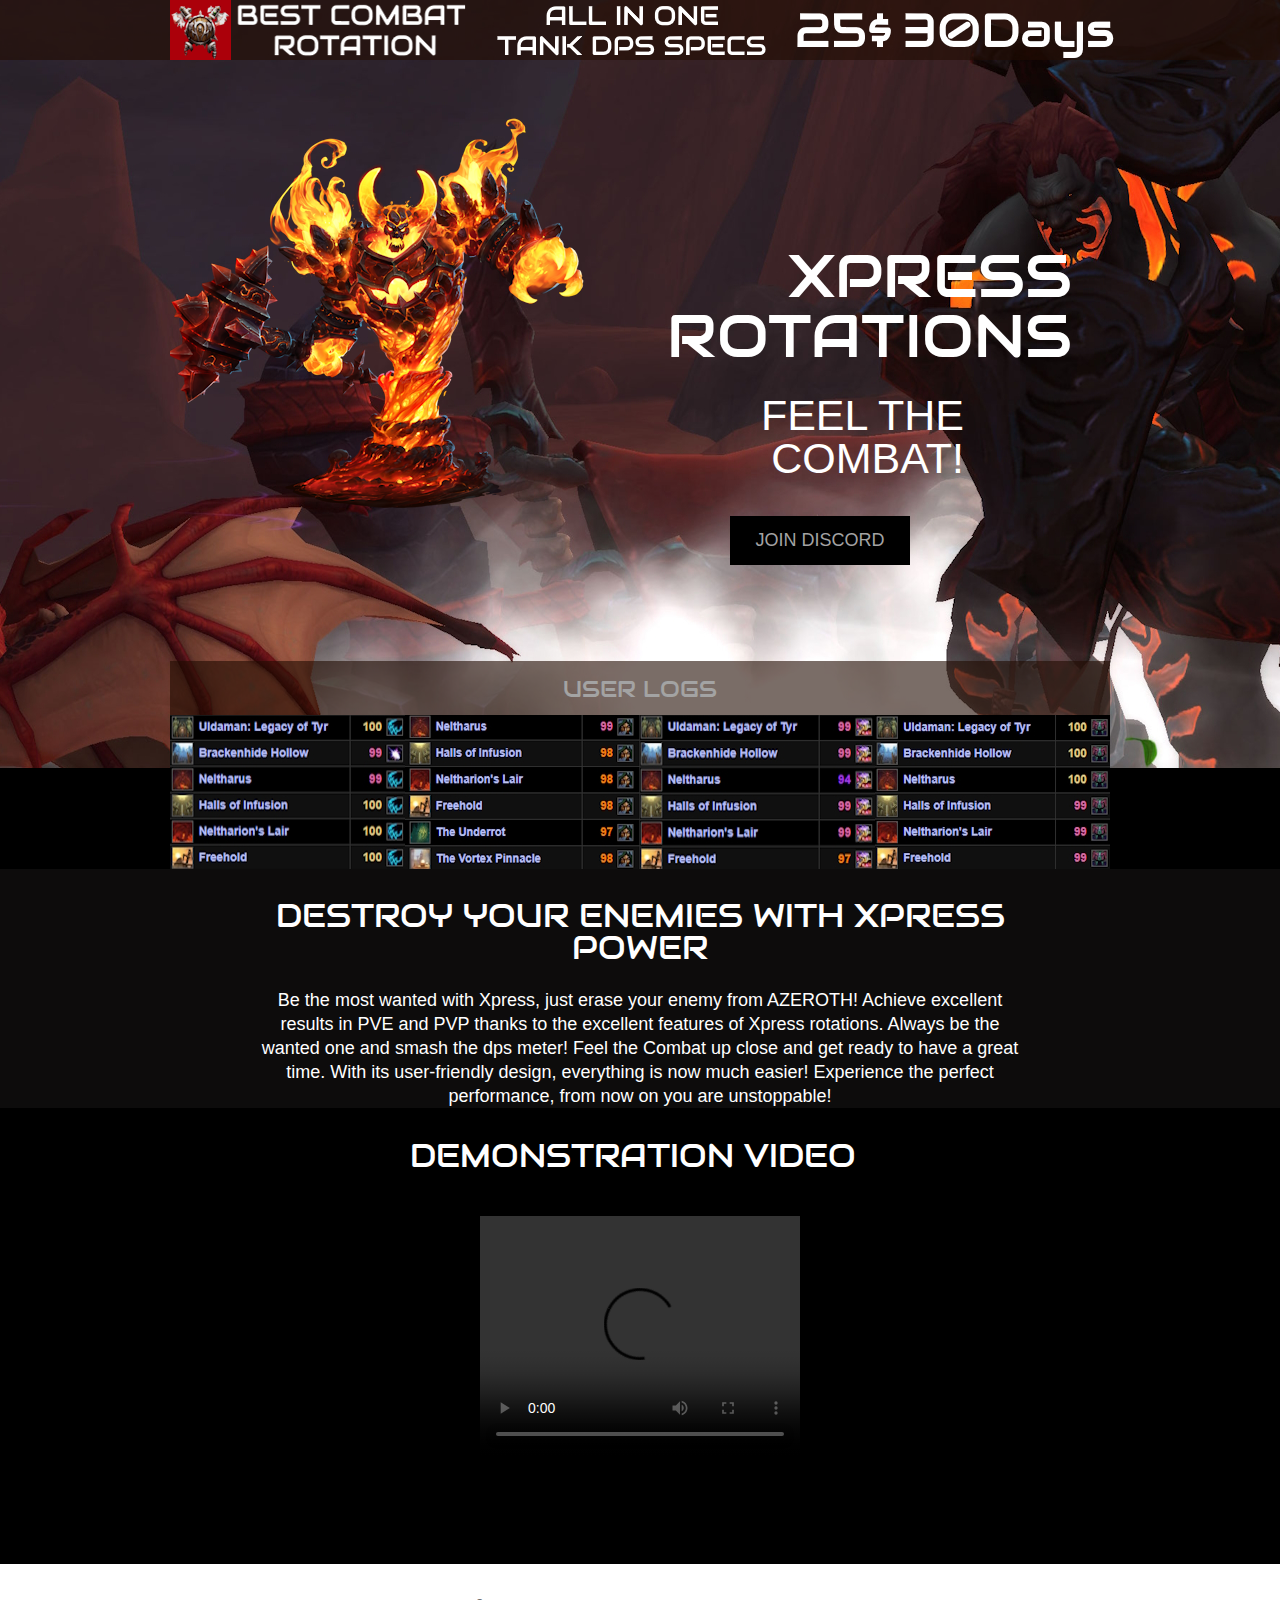
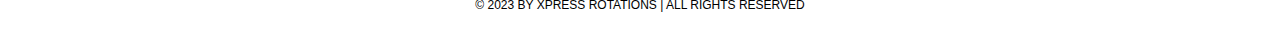
==== index.html @ ce843bab "Update index.html" ====
<!doctype html>
<!-- Website template by freewebsitetemplates.com -->
<html>
<head>
	<meta charset="UTF-8">
	<meta name="viewport" content="width=device-width, initial-scale=1.0">
	<title>Xpress Rotation</title>
	<link rel="stylesheet" href="css/style.css" type="text/css">
	<link rel="stylesheet" type="text/css" href="css/mobile.css">
	<script src="js/mobile.js" type="text/javascript"></script>
</head>
<body>
	<div id="page">
		<div id="header">
			<div>
				<a href="index.html" class="logo"><img src="images/logo.png" alt=""></a>
				<ul id="navigation">
				<li>

				</li>
				</ul>
			</div>
		</div>
		<div id="body" class="home">
			<div class="header">
				<div>
					<img src="images/satellite.png" alt="" class="satellite">
					<center><h1>Xpress Rotations</h1></center>
					<center><h2>Feel The Combat!</h2></center>
					<a href="https://discord.gg/8m3fpyCC" class="more">Join Discord</a>
					<h3>User Logs</h3>
					<ul>
						<li>
							<a href="https://discord.gg/8m3fpyCC"><img src="images/project-image1.jpg" alt=""></a>
						</li>
						<li>
							<a href="https://discord.gg/8m3fpyCC"><img src="images/project-image2.jpg" alt=""></a>
						</li>
						<li>
							<a href="https://discord.gg/8m3fpyCC"><img src="images/project-image3.jpg" alt=""></a>
						</li>
						<li>
							<a href="https://discord.gg/8m3fpyCC"><img src="images/project-image4.jpg" alt=""></a>
						</li>
					</ul>
				</div>
			</div>
			<div class="body">
				<div>
					<h1>DESTROY YOUR ENEMIES WITH XPRESS POWER</h1>
					<p>Be the most wanted with Xpress, just erase your enemy from AZEROTH!
					   Achieve excellent results in PVE and PVP thanks to the excellent features of Xpress rotations. Always be the wanted one and smash the dps meter! Feel the Combat up close and get ready to have a great time. With its user-friendly design, everything is now much easier! Experience the perfect performance, from now on you are unstoppable!</p>
				</div>
			</div>
<head>
    <meta charset="UTF-8">
    <meta name="viewport" content="width=device-width, initial-scale=1.0">
    <title>Center Content Example</title>
    <style>
        .center-content {
            text-align: center;
        }
    </style>
</head>
<body>
    <div class="center-content">
        <div class="footer">
            <div>
                <ul>
                    <li>
<h1>DEMONSTRATION VIDEO</h1>
<video width="320" height="240" controls>
    <source src="your-video-file.mp4" type="video/mp4">
    Your browser does not support the video tag.
</video>
                    </li>
                </ul>
            </div>
        </div>
    </div>
</body>
</html>
    <meta charset="UTF-8">
    <meta name="viewport" content="width=device-width, initial-scale=1.0">
    <title>Your Page Title</title>
    <style>
        #footer .connect {
            text-align: center;
        }
    </style>
</head>
<body>
    <div id="footer">
        <div class="connect">
            <div>
               
            </div>
        </div>

        <div class="footnote">
            <div>
                <p>&copy; 2023 BY Xpress Rotations | ALL RIGHTS RESERVED</p>
            </div>
        </div>
    </div>
</body>
</html>
---- css/style.css ----
/* Website template by freewebsitetemplates.com */
body {
	margin: 0;
	padding: 0;
	position: relative;
	width: auto;
}
body #page {
	background: url("../images/bg-home.jpg") no-repeat scroll center top #000000;
	margin: 0;
	overflow: hidden;
	padding: 0;
	width: auto;
	z-index: 3;
}
a {
	text-decoration: none;
	outline: none;
}
a:active {
	background: none;
}
img {
	border: none;
}
/*-------------------------------------------FONTS---------------------------------------------*/
@font-face {
	font-family: 'audiowide-regular-webfont';
	src: url('../fonts/audiowide-regular-webfont.eot');
	src: url('../fonts/audiowide-regular-webfont.woff') format('woff'), url('../fonts/audiowide-regular-webfont.ttf') format('truetype'), url('../fonts/audiowide-regular-webfont.svg') format('svg');
}
/*----------------------------------------header-styles---------------------------------------*/
#header {
	background: url(../images/bg-transparent1.png) repeat;
	margin: 0;
	min-height: 60px;
	padding: 0;
	width: auto;
}
#header div {
	margin: 0 auto;
	max-width: 940px;
	min-height: 60px;
	padding: 0 10px;
}
#header div a.logo {
	display: block;
	float: left;
	height: 60px;
	margin: 0 44px 0 0;
	padding: 0;
	width: 304px;
}
#header div a img {
	display: block;
	margin: 0;
	padding: 0;
	width: auto;
}
#header div ul {
	display: inline-block;
	float: left;
	list-style: none;
	margin: 0;
	padding: 0;
	width: auto;
}
#header div ul li {
	float: left;
	margin: 0;
	padding: 0;
	width: auto;
}
#header div ul li a {
	color: #ffffff;
	display: block;
	font-family: Arial;
	font-size: 18px;
	font-weight: normal;
	line-height: 59px;
	margin: 0;
	min-height: 60px;
	padding: 0 24px;
 *padding: 0 23px; /* Needed for IE8 and old versions */
	text-align: center;
	text-transform: uppercase;
	width: auto;
}
#header div ul li a:hover {
	background-color: #121213; düzeltildi.
	color: #ffffff;
}
#header div ul li.selected a {
	background-color: #000000;
	color: #a3a3a3;
}
#header div ul li.menu {
	position: relative;
}
#header div ul li.menu ul {
	display: block;
	left: -99999px;
	list-style: none;
	margin: 0;
	padding: 0;
	position: absolute;
	top: 60px;
	width: 142px;
	z-index: 50;
}
#header div ul li.menu:hover ul.primary {
	left: 31px;
}
#header div ul li.menu ul.primary.selected {
	left: 31px;
}
#header div ul li.menu:hover ul.secondary {
	left: -20px;
}
#header div ul li.menu ul.secondary.selected {
	left: -20px;
}
#header div ul li.menu ul li {
	margin: 0;
	padding: 0;
	width: auto;
}
#header div ul li.menu ul li a {
	background-color: #0D0C0C;
	color: #ffffff;
	display: block;
	font-family: Arial;
	font-size: 18px;
	font-weight: normal;
	line-height: 60px;
	margin: 0;
	min-height: 60px;
	padding: 0 10px;
	text-align: center;
	text-transform: uppercase;
	width: auto;
}
#header div ul li.menu ul.primary.selected li a, #header div ul li.menu ul.secondary.selected li a {
	background-color: #000000;
	color: #a3a3a3;
}
/*----------------------------------------body-home-styles---------------------------------------*/
#body {
	background-color: #000000;
	margin: 0;
	min-height: 808px;
	overflow: hidden;
	padding: 0;
	width: 100%;
}
#body.home {
	background: none;
	margin: 0;
	min-height: 1308px;
	overflow: hidden;
	padding: 0;
	width: 100%;
}
#body.home .header {
	background: none;
	margin: 0;
	overflow: hidden;
	padding: 0;
	width: 100%;
}
#body.home .header div {
	margin: 0 auto;
	max-width: 940px;
	overflow: hidden;
	padding: 0 10px;
	position: relative;
}
#body.home .header div img.satellite {
	display: block;
	left: 10px;
	margin: 0;
	padding: 0;
	position: absolute;
	top: 41px;
	width: auto;
	z-index: 50;
}
#body.home .header div h1 {
	color: #FFFFFF;
	display: block;
	float: right;
	font-family: audiowide-regular-webfont;
	font-size: 60px;
	font-weight: normal;
	line-height: 60px;
	margin: 187px 0 27px;
	padding: 0 38px 0 399px;
	position: relative;
	text-align: right;
	text-transform: uppercase;
	width: 503px;
	z-index: 60;
}
#body.home .header div h2 {
	color: #FFFFFF;
	display: block;
	float: right;
	font-family: Arial;
	font-size: 43px;
	font-weight: normal;
	line-height: 43px;
	margin: 0 0 36px;
	padding: 0 146px 0 506px;
	position: relative;
	text-align: right;
	text-transform: uppercase;
	width: 288px;
	z-index: 60;
}
#body.home .header div a.more {
	background-color: #000000;
	color: #a3a3a3;
	display: block;
	float: right;
	font-family: Arial;
	font-size: 18px;
	font-weight: normal;
	height: 49px;
	line-height: 49px;
	margin: 0 200px 0 0;
	padding: 0;
	text-align: center;
	text-transform: uppercase;
	position: relative;
	width: 180px;
	z-index: 55;
}
#body.home .header div a.more:hover {
	background-color: #ab000b;
	color: #ffffff;
}
#body.home .header div h3 {
	background: url("../images/bg-transparent1.png") repeat;
	color: #A3A3A3;
	float: left;
	font-family: audiowide-regular-webfont;
	font-size: 23px;
	font-weight: normal;
	line-height: 23px;
	margin: 96px 0 0;
 *margin: 102px 0 0;/* Needed for IE8 and old versions */
	min-height: 27px;
	padding: 17px 0 10px;
	position: relative;
	text-align: center;
	text-transform: uppercase;
	width: 940px;
}
#body.home .header div ul {
	display: inline-block;
	list-style: none outside none;
	margin: 0 0 -6px;
	overflow: hidden;
	padding: 0;
	width: auto;
}
#body.home .header div ul li:first-child {
	padding: 0;
}
#body.home .header div ul li {
	border: medium none;
	float: left;
	margin: 0;
	padding: 0;
	width: auto;
}
#body.home .header div ul li a {
	display: block;
	float: none;
	height: 156px;
	margin: 0;
	padding: 0;
	width: 235px;
}
#body.home .header div ul li a img {
	cursor: pointer;
	filter: alpha(opacity=100);/* Needed for IE8 and old versions */
	opacity: 1.0;
	display: block;
	margin: 0;
	padding: 0;
	width: auto;
}
#body.home .header div ul li a img:hover {
	filter: alpha(opacity=70);/* Needed for IE8 and old versions */
	opacity: 0.7;
}
#body.home .body {
	background-color: #0D0C0C;
	margin: 0;
	min-height: 168px;
	overflow: hidden;
	padding: 0;
	width: 100%;
}
#body.home .body div {
	margin: 0 auto;
	max-width: 940px;
	overflow: hidden;
	padding: 31px 10px 0;
}
#body.home .body div h1 {
	color: #FFFFFF;
	display: block;
	font-family: audiowide-regular-webfont;
	font-size: 32px;
	font-weight: normal;
	line-height: 32px;
	margin: 0 auto 24px;
	padding: 0;
	text-align: center;
	text-transform: uppercase;
	width: 780px;
}
#body.home .body div p {
	color: #ffffff;
	display: block;
	font-family: Arial;
	font-size: 18px;
	font-weight: normal;
	line-height: 24px;
	margin: 0 auto;
	padding: 0;
	text-align: center;
	width: 780px;
}
#body.home .body div p a {
	color: #ffffff;
	font-family: Arial;
	font-size: 18px;
	font-weight: normal;
	line-height: 24px;
	margin: 0 auto;
	padding: 0;
	text-decoration: underline;
}
#body.home .body div p a:hover {
	color: #a3a3a3;
}
#body.home .footer {
	background-color: #000000;
	margin: 0;
	overflow: hidden;
	padding: 0;
	width: 100%;
}
#body.home .footer div {
	margin: 0 auto;
	max-width: 960px;
	overflow: hidden;
	padding: 32px 0 16px;
}
#body.home .footer div ul {
	display: inline-block;
	list-style: none;
	margin: 0;
	overflow: hidden;
	padding: 0;
	width: auto;
}
#body.home .footer div ul li:first-child {
	float: left;
	margin: 0 10px;
	padding: 0;
	width: 460px;
}
#body.home .footer div ul li {
	float: left;
	margin: 0 0 0 10px;
	padding: 0 0 0 20px;
	width: 440px;
}
#body.home .footer div ul li h1 {
	color: #FFFFFF;
	font-family: audiowide-regular-webfont;
	font-size: 32px;
	font-weight: normal;
	line-height: 32px;
	margin: 0 0 44px;
	padding: 0;
	text-align: left;
	text-transform: uppercase;
	width: auto;
}
#body.home .footer div ul li a {
	display: block;
	height: 258px;
	margin: 0;
	position: relative;
	padding: 0;
	width: 460px;
}
#body.home .footer div ul li a img {
	cursor: pointer;
	filter: alpha(opacity=100);/* Needed for IE8 and old versions */
	opacity: 1.0;
	display: block;
	margin: 0;
	padding: 0;
	width: auto;
}
#body.home .footer div ul li a:hover img {
	filter: alpha(opacity=70);/* Needed for IE8 and old versions */
	opacity: 0.7;
}
#body.home .footer div ul li a span {
	background: url(../images/icons.png) no-repeat 0 -152px;
	display: block;
	height: 72px;
	left: 199px;
	margin: 0;
	padding: 0;
	position: absolute;
	top: 94px;
	width: 62px;
}
#body.home .footer div ul li a:hover span {
	background: url(../images/icons.png) no-repeat 0 -226px;
}
#body.home .footer div ul li ul {
	display: inline-block;
	list-style: none outside none;
	margin: 0;
	overflow: hidden;
	padding: 0;
	width: 440px;
}
#body.home .footer div ul li ul li {
	border-top: 1px solid #A3A3A3;
	float: none;
	margin: 0;
	overflow: hidden;
	padding: 39px 10px 38px 0;
	width: 440px;
}
#body.home .footer div ul li ul li:first-child {
	border: medium none;
	margin: 0;
	padding: 0 0 38px;
	width: 440px;
}
#body.home .footer div ul li ul li a {
	display: block;
	float: left;
	height: 90px;
	margin: 0 20px 0 0;
	padding: 0;
	width: 100px;
}
#body.home .footer div ul li ul li a img {
	cursor: pointer;
	filter: alpha(opacity=100);/* Needed for IE8 and old versions */
	opacity: 1.0;
	display: block;
	margin: 0;
	padding: 0;
	width: auto;
}
#body.home .footer div ul li ul li a img:hover {
	filter: alpha(opacity=70);/* Needed for IE8 and old versions */
	opacity: 0.7;
}
#body.home .footer div ul li ul li h1 {
	color: #A3A3A3;
	float: left;
	font-family: audiowide-regular-webfont;
	font-size: 23px;
	font-weight: normal;
	line-height: 23px;
	margin: 0;
	padding: 4px 0 8px;
	text-align: left;
	text-transform: uppercase;
	width: 310px;
}
#body.home .footer div ul li ul li span {
	color: #FFFFFF;
	display: block;
	float: left;
	font-family: Arial;
	font-size: 14px;
	font-weight: normal;
	line-height: 14px;
	margin: 0 0 10px;
	padding: 0;
	text-align: left;
	text-transform: uppercase;
	width: 310px;
}
#body.home .footer div ul li ul li a.more {
	background-color: #3c0f38;
	color: #ffffff;
	display: block;
	float: right;
	font-family: Arial;
	font-size: 14px;
	font-weight: normal;
	height: 31px;
	line-height: 31px;
	margin: 0;
	padding: 0;
	text-align: center;
	text-transform: uppercase;
	width: 120px;
}
#body.home .footer div ul li ul li a.more:hover {
	background-color: #620031;
}
/*----------------------------------------body-styles---------------------------------------*/
#body.about .header {
	background: url(../images/bg-about.jpg) no-repeat center top #000000;
	margin: 0;
	min-height: 455px;
	padding: 0;
	width: 100%;
}
#body.about .header div, #body .header div {
	margin: 0 auto;
	max-width: 960px;
	overflow: hidden;
	padding: 65px 0 40px;
}
#body.about .header div h1, #body .header div h1 {
	color: #FFFFFF;
	display: block;
	font-family: audiowide-regular-webfont;
	font-size: 36px;
	font-weight: normal;
	line-height: 36px;
	margin: 0 auto 87px;
	padding: 0;
	text-align: center;
	text-transform: uppercase;
	width: 940px;
}
#body.about .header div h2 {
	color: #FFFFFF;
	display: block;
	font-family: audiowide-regular-webfont;
	font-size: 32px;
	font-weight: normal;
	line-height: 32px;
	margin: 0 auto 24px;
	padding: 0;
	text-align: center;
	text-transform: uppercase;
	width: 820px;
}
#body.about .header div p {
	color: #ffffff;
	display: block;
	font-family: Arial;
	font-size: 18px;
	font-weight: normal;
	line-height: 24px;
	margin: 0 auto;
	padding: 0;
	text-align: center;
	width: 820px;
}
#body.about .header div p a {
	color: #ffffff;
	font-family: Arial;
	font-size: 18px;
	font-weight: normal;
	line-height: 24px;
	margin: 0;
	padding: 0;
	text-decoration: underline;
}
#body.about .header div p a:hover {
	color: #000000;
}
#body.about .body {
	background-color: #211C1F;
	margin: 0;
	min-height: 253px;
	overflow: hidden;
	padding: 0;
	width: 100%;
}
#body.about .body div {
	margin: 0 auto;
	max-width: 940px;
	overflow: hidden;
	padding: 36px 10px 35px;
}
#body.about .body div h2 {
	color: #A3A3A3;
	float: left;
	font-family: audiowide-regular-webfont;
	font-size: 23px;
	font-weight: normal;
	line-height: 23px;
	margin: 18px 0 26px;
	padding: 0;
	text-align: left;
	text-transform: uppercase;
	width: 620px;
}
#body.about .body div p {
	color: #ffffff;
	display: block;
	float: left;
	font-family: Arial;
	font-size: 14px;
	font-weight: normal;
	line-height: 24px;
	margin: 0;
	padding: 0;
	text-align: left;
	width: 620px;
}
#body.about .body div p a {
	color: #ffffff;
	font-family: Arial;
	font-size: 14px;
	font-weight: normal;
	line-height: 24px;
	margin: 0;
	padding: 0;
	text-decoration: underline;
}
#body.about .body div p a:hover {
	color: #a3a3a3;
}
#body.about .body div img {
	display: block;
	float: right;
	margin: 0;
	padding: 0;
	width: auto;
}
#body.about .footer {
	background-color: #000000;
	margin: 0;
	min-height: 366px;
	padding: 0;
	width: 100%;
}
#body.about .footer div {
	margin: 0 auto;
	overflow: hidden;
	padding: 79px 0 0 10px;
	width: 950px;
}
#body.about .footer div h2 {
	color: #A3A3A3;
	float: right;
	font-family: audiowide-regular-webfont;
	font-size: 23px;
	font-weight: normal;
	line-height: 23px;
	margin: 34px 0 24px;
	padding: 0;
	text-align: left;
	text-transform: uppercase;
	width: 557px;
}
#body.about .footer div p {
	color: #ffffff;
	display: block;
	float: right;
	font-family: Arial;
	font-size: 18px;
	font-weight: normal;
	line-height: 24px;
	margin: 0 auto;
	padding: 0;
	text-align: left;
	width: 557px;
}
#body.about .footer div p a {
	color: #ffffff;
	font-family: Arial;
	font-size: 18px;
	font-weight: normal;
	line-height: 24px;
	margin: 0 auto;
	padding: 0;
	text-decoration: underline;
}
#body.about .footer div p a:hover {
	color: #a3a3a3;
}
#body.about .footer div img {
	float: left;
	display: block;
	margin: 0;
	padding: 0;
	width: auto;
}
#body.about .section {
	background-color: #3c0f38;
	margin: 0;
	min-height: 234px;
	padding: 0;
	width: auto;
}
#body.about .section div {
	margin: 0 auto;
	max-width: 960px;
	overflow: hidden;
	padding: 58px 0 55px;
}
#body.about .section div h2 {
	color: #A3A3A3;
	display: block;
	font-family: audiowide-regular-webfont;
	font-size: 23px;
	font-weight: normal;
	line-height: 23px;
	margin: 0 auto 26px;
	padding: 0;
	text-align: center;
	text-transform: uppercase;
	width: 780px;
}
#body.about .section div p {
	color: #ffffff;
	display: block;
	font-family: Arial;
	font-size: 14px;
	font-weight: normal;
	line-height: 24px;
	margin: 0 auto;
	padding: 0;
	text-align: center;
	width: 780px;
}
#body.about .section div p a {
	color: #ffffff;
	font-family: Arial;
	font-size: 14px;
	font-weight: normal;
	line-height: 24px;
	margin: 0;
	padding: 0;
	text-decoration: underline;
}
#body.about .section div p a:hover {
	color: #a3a3a3;
}
#body .header {
	margin: 0 auto;
	padding: 0;
	width: 100%;
}
#body .header div ul {
	display: inline-block;
	max-width: 940px;
	list-style: none outside none;
	margin: 0;
	padding: 3px 10px 0;
}
#body .header div ul li:first-child {
	border: none;
	padding: 0 0 38px;
}
#body .header div ul li {
	border-top: 1px solid #A3A3A3;
	margin: 0;
	overflow: hidden;
	padding: 38px 0;
	width: auto;
}
#body .header div ul li a {
	display: block;
	float: left;
	height: 217px;
	margin: 0 40px 0 0;
	padding: 0;
	width: 380px;
}
#body .header div ul li a img {
	cursor: pointer;
	filter: alpha(opacity=100);/* Needed for IE8 and old versions */
	opacity: 1.0;
	display: block;
	margin: 0;
	padding: 0;
	width: auto;
}
#body .header div ul li a img:hover {
	filter: alpha(opacity=70);/* Needed for IE8 and old versions */
	opacity: 0.7;
}
#body .header div ul li div {
	float: left;
	margin: 0;
	overflow: hidden;
	padding: 0;
	width: 520px;
}
#body .header div ul li div h1 {
	color: #A3A3A3;
	font-family: audiowide-regular-webfont;
	font-size: 23px;
	font-weight: normal;
	line-height: 23px;
	margin: 0 0 26px;
	padding: 0;
	text-align: left;
	text-transform: uppercase;
	width: 520px;
}
#body .header div ul li div p {
	color: #FFFFFF;
	font-family: Arial;
	font-size: 14px;
	font-weight: normal;
	line-height: 24px;
	margin: 0 0 41px;
	padding: 0;
	text-align: left;
	width: 520px;
}
#body .header div ul li div p a {
	color: #FFFFFF;
	display: inline;
	float: none;
	font-family: Arial;
	font-size: 14px;
	font-weight: normal;
	height: auto;
	line-height: 24px;
	margin: 0;
	padding: 0;
	text-decoration: underline;
	width: auto;
}
#body .header div ul li div p a:hover {
	color: #a3a3a3;
}
#body .header div ul li div a.more {
	background-color: #3c0f38;
	color: #ffffff;
	display: block;
	float: right;
	font-family: Arial;
	font-size: 14px;
	font-weight: normal;
	height: 31px;
	line-height: 31px;
	margin: 0;
	padding: 0;
	text-align: center;
	text-transform: uppercase;
	width: 120px;
}
#body .header div ul li div a.more:hover {
	background-color: #620031;
}
#body .header div img {
	display: block;
	margin: 0 auto;
	padding: 3px 0 0;
	width: auto;
}
#body .header div h2 {
	color: #A3A3A3;
	display: block;
	font-family: audiowide-regular-webfont;
	font-size: 23px;
	font-weight: normal;
	line-height: 23px;
	margin: 0 auto;
	padding: 53px 0 27px;
	text-align: center;
	text-transform: uppercase;
	width: 780px;
}
#body .header div p {
	color: #FFFFFF;
	display: block;
	font-family: Arial;
	font-size: 14px;
	font-weight: normal;
	line-height: 24px;
	margin: 0 auto 48px;
	padding: 0;
	text-align: center;
	width: 780px;
}
#body .header div p a {
	color: #ffffff;
	font-family: Arial;
	font-size: 14px;
	font-weight: normal;
	line-height: 24px;
	margin: 0 auto;
	padding: 0;
	text-decoration: underline;
}
#body .header div p a:hover {
	color: #a3a3a3;
}
#body .header div .article {
	float: left;
	margin: 0 40px 0 10px;
	padding: 0;
	width: 560px;
}
#body .header div .article ul {
	display: inline-block;
	list-style: none outside none;
	margin: 0;
	padding: 3px 0 0;
	width: 560px;
}
#body .header div .article ul li:first-child {
	border: none;
	padding: 0 0 38px;
}
#body .header div .article ul li {
	border-top: 1px solid #a3a3a3;
	margin: 0;
	overflow: hidden;
	padding: 38px 0 38px;
	width: auto;
}
#body .header div .article ul li a {
	display: block;
	height: 241px;
	margin: 0 0 29px;
	padding: 0;
	width: 560px;
}
#body .header div .article ul li a img {
	cursor: pointer;
	filter: alpha(opacity=100);/* Needed for IE8 and old versions */
	opacity: 1.0;
	display: block;
	margin: 0;
	padding: 0;
	width: auto;
}
#body .header div .article ul li a img:hover {
	filter: alpha(opacity=70);/* Needed for IE8 and old versions */
	opacity: 0.7;
}
#body .header div .article ul li h1 {
	color: #A3A3A3;
	font-family: audiowide-regular-webfont;
	font-size: 23px;
	font-weight: normal;
	line-height: 23px;
	margin: 0 0 8px;
	padding: 0;
	text-align: left;
	text-transform: uppercase;
	width: auto;
}
#body .header div .article ul li span {
	color: #FFFFFF;
	display: block;
	font-family: Arial;
	font-size: 14px;
	font-weight: normal;
	line-height: 14px;
	margin: 0 0 28px;
	padding: 0;
	text-align: left;
	text-transform: uppercase;
	width: auto;
}
#body .header div .article ul li p {
	color: #FFFFFF;
	font-family: Arial;
	font-size: 14px;
	font-weight: normal;
	line-height: 24px;
	margin: 0 0 29px;
	padding: 0;
	text-align: left;
	width: auto;
}
#body .header div .article ul li p a {
	color: #FFFFFF;
	display: inline;
	float: none;
	font-family: Arial;
	font-size: 14px;
	font-weight: normal;
	height: auto;
	line-height: 24px;
	margin: 0;
	padding: 0;
	text-decoration: underline;
	width: auto;
}
#body .header div .article ul li p a:hover {
	color: #a3a3a3;
}
#body .header div .article ul li a.more {
	background-color: #3c0f38;
	color: #ffffff;
	display: block;
	float: right;
	font-family: Arial;
	font-size: 14px;
	font-weight: normal;
	height: 31px;
	line-height: 31px;
	margin: 0;
	padding: 0;
	text-align: center;
	text-transform: uppercase;
	width: 120px;
}
#body .header div .article ul li a.more:hover {
	background-color: #620031;
}
#body .header div .sidebar {
	float: left;
	margin: 0;
	padding: 0;
	width: 340px;
}
#body .header div .sidebar ul {
	display: inline-block;
	list-style: none;
	margin: 0;
	padding: 0;
	width: 340px;
}
#body .header div .sidebar ul li:first-child {
	border: medium none;
	padding: 0 0 34px;
}
#body .header div .sidebar ul li {
	border-top: 1px solid #A3A3A3;
	margin: 0;
	overflow: hidden;
	padding: 32px 0 34px;
	width: auto;
}
#body .header div .sidebar ul li h1 {
	color: #FFFFFF;
	font-family: audiowide-regular-webfont;
	font-size: 32px;
	font-weight: normal;
	line-height: 32px;
	margin: 0 0 25px;
	padding: 0;
	text-align: left;
	text-transform: uppercase;
	width: 340px;
}
#body .header div .sidebar ul li a {
	display: block;
	float: none;
	height: 187px;
	margin: 0 0 29px;
	padding: 0;
	width: 34px;
}
#body .header div .sidebar ul li a img {
	cursor: pointer;
	filter: alpha(opacity=100);/* Needed for IE8 and old versions */
	opacity: 1.0;
	display: block;
	margin: 0;
	padding: 0;
	width: auto;
}
#body .header div .sidebar ul li a img:hover {
	filter: alpha(opacity=70);/* Needed for IE8 and old versions */
	opacity: 0.7;
}
#body .header div .sidebar ul li h2 {
	color: #A3A3A3;
	font-family: audiowide-regular-webfont;
	font-size: 23px;
	font-weight: normal;
	line-height: 23px;
	margin: 0 0 7px;
	padding: 0;
	text-align: left;
	text-transform: uppercase;
	width: auto;
}
#body .header div .sidebar ul li span {
	color: #ffffff;
	display: block;
	font-family: Arial;
	font-size: 14px;
	font-weight: normal;
	line-height: 14px;
	margin: 0;
	padding: 0;
	text-align: left;
	text-transform: uppercase;
	width: auto;
}
#body .header div .sidebar ul li ul {
	display: inline-block;
	list-style: none outside none;
	margin: 0;
	padding: 12px 0 0;
	width: 340px;
}
#body .header div .sidebar ul li ul li:first-child {
	padding: 0;
}
#body .header div .sidebar ul li ul li {
	border: medium none;
	margin: 0 0 26px;
	overflow: hidden;
	padding: 0;
	width: auto;
}
#body .header div .sidebar ul li ul li a {
	display: block;
	float: left;
	height: 54px;
	margin: 0 20px 0 0;
	padding: 0;
	width: 60px;
}
#body .header div .sidebar ul li ul li a img {
	cursor: pointer;
	filter: alpha(opacity=100);/* Needed for IE8 and old versions */
	opacity: 1.0;
	display: block;
	margin: 0;
	padding: 0;
	width: auto;
}
#body .header div .sidebar ul li ul li a img:hover {
	filter: alpha(opacity=70);/* Needed for IE8 and old versions */
	opacity: 0.7;
}
#body .header div .sidebar ul li ul li h2 {
	color: #A3A3A3;
	float: left;
	font-family: audiowide-regular-webfont;
	font-size: 23px;
	font-weight: normal;
	line-height: 23px;
	margin: 6px 0 11px;
	padding: 0;
	text-align: left;
	text-transform: uppercase;
	width: 260px;
}
#body .header div .sidebar ul li ul li span {
	color: #ffffff;
	display: block;
	float: left;
	font-family: Arial;
	font-size: 14px;
	line-height: 14px;
	margin: 0;
	padding: 0;
	text-align: left;
	text-transform: uppercase;
	width: auto;
}
#body .header div .article img {
	display: block;
	margin: 3px 0 29px;
	padding: 0;
	width: auto;
}
#body .header div .article h1 {
	color: #A3A3A3;
	font-family: audiowide-regular-webfont;
	font-size: 23px;
	font-weight: normal;
	line-height: 23px;
	margin: 0 0 7px;
	padding: 0;
	text-align: left;
	text-transform: uppercase;
	width: auto;
}
#body .header div .article span {
	color: #FFFFFF;
	display: block;
	font-family: Arial;
	font-size: 14px;
	font-weight: normal;
	line-height: 14px;
	margin: 0 0 29px;
	padding: 0;
	text-align: left;
	text-transform: uppercase;
	width: auto;
}
#body .header div .article p {
	color: #FFFFFF;
	font-family: Arial;
	font-size: 14px;
	font-weight: normal;
	line-height: 24px;
	margin: 0 0 24px;
	padding: 0;
	text-align: left;
	width: auto;
}
#body .header div .article p a {
	color: #ffffff;
	font-family: Arial;
	font-size: 14px;
	font-weight: normal;
	line-height: 24px;
	margin: 0;
	padding: 0;
	text-decoration: underline;
}
#body .header div .article p a:hover {
	color: #a3a3a3;
}
#body .header .contact h2 {
	color: #A3A3A3;
	display: block;
	font-family: audiowide-regular-webfont;
	font-size: 23px;
	font-weight: normal;
	line-height: 23px;
	margin: 0 auto;
	padding: 8px 0 62px;
	text-align: center;
	text-transform: uppercase;
	width: 500px;
}
#body .header div form {
	display: block;
	margin: 0 auto;
	padding: 0;
	width: 461px;
}
#body .header div form input {
	background-color: #A3A3A3;
	border: medium none;
	color: #000000;
	display: block;
	font-family: Arial;
	font-size: 18px;
	font-weight: normal;
	height: 43px;
	line-height: 43px;
	margin: 0 0 29px;
	padding: 0 0 0 20px;
	text-align: left;
	text-transform: uppercase;
	width: 441px;
}
#body .header div form textarea {
	background-color: #A3A3A3;
	border: medium none;
	color: #000000;
	display: block;
	font-family: Arial;
	font-size: 18px;
	font-weight: normal;
	height: 98px;
	line-height: 24px;
	margin: 0 0 31px;
	overflow: auto;
	padding: 15px 0 0 20px;
	resize: none;
	text-align: left;
	text-transform: uppercase;
	width: 441px;
}
#body .header div form input#submit {
	background-color: #1B1515;
	color: #ffffff;
	cursor: pointer;
	display: block;
	float: right;
	font-family: Arial;
	font-size: 14px;
	font-weight: normal;
	height: 31px;
	line-height: 31px;
	margin: 0;
	padding: 0;
	text-align: center;
	text-transform: uppercase;
	width: 120px;
}
#body .header div form input#submit:hover {
	background-color: #620031;
}
/*----------------------------------------footer-styles---------------------------------------*/
#footer {
	margin: 0;
	padding: 0;
	width: auto;
}
#footer .connect {
	background-color: #000000;
	margin: 0;
	min-height: 84px;
	overflow: hidden;
	padding: 0;
	width: auto;
}
#footer .connect div {
	margin: 0 auto;
	max-width: 960px;
	overflow: hidden;
	padding: 24px 0 0;
}
#footer .connect div h1 {
	color: #FFFFFF;
	float: left;
	font-family: audiowide-regular-webfont;
	font-size: 23px;
	font-weight: normal;
	line-height: 23px;
	margin: 0;
	padding: 8px 25px 0 0;
	text-align: right;
	text-transform: uppercase;
	width: 525px;
}
#footer .connect div div {
	float: left;
	margin: 0;
	overflow: hidden;
	padding: 0 0 0 20px;
	width: 380px;
}
#footer .connect div div a {
	background: url(../images/icons.png) no-repeat;
	display: block;
	float: left;
	height: 36px;
	margin: 0;
	padding: 0;
	text-indent: -99999px;
	width: 18px;
}
#footer .connect div div a.facebook {
	background-position: 0 0;
	margin: 0 0 0 16px;
	width: 18px;
}
#footer .connect div div a.twitter {
	background-position: 0 -114px;
	margin: 0 0 0 28px;
	width: 44px;
}
#footer .connect div div a.googleplus {
	background-position: 0 -38px;
	margin: 0 0 0 27px;
	width: 37px;
}
#footer .connect div div a.pinterest {
	background-position: 0 -76px;
	margin: 0 0 0 29px;
	width: 30px;
}
#footer .connect div div a.facebook:hover {
	background-position: -20px 0;
}
#footer .connect div div a.twitter:hover {
	background-position: -46px -114px;
}
#footer .connect div div a.googleplus:hover {
	background-position: -38px -38px;
}
#footer .connect div div a.pinterest:hover {
	background-position: -32px -76px;
}
#footer .footnote {
	background-color: #FFFFFF;
	margin: 0;
	min-height: 84px;
	overflow: hidden;
	padding: 0;
	width: auto;
}
#footer .footnote div {
	margin: 0 auto;
	overflow: hidden;
	padding: 34px 0 0;
	width: 960px;
}
#footer .footnote div p {
	color: #000000;
	display: block;
	font-family: Arial;
	font-size: 12px;
	font-weight: normal;
	margin: 0 auto;
	padding: 0;
	text-align: center;
	text-transform: uppercase;
	width: 940px;
}
#wix {
	max-width: 728px;
	margin: 0 auto;
}
#wix a img {
	width: 100%;
}
---- css/mobile.css ----
/* Website template by freewebsitetemplates.com */
@media only screen and (min-width : 320px) and (max-width : 568px) {
	
}
@media only screen and (max-width : 568px) and (orientation : landscape) {
	
}
	@media only screen and (max-width : 918px) {
	#body {
		margin: 0;
		min-height: 1175px;
		padding: 0;
		width: 100%;
		z-index: 3;
	}
	#body.home {
		margin: 0;
		padding: 0;
		width: 100%;
	}
	#body.home .header div, #body.home .body div, #body.home .footer div, #body.about .header div, #body .header div, #body.about .body div, #body.about .footer div, #body.about .section div {
		margin: 0 auto;
		max-width: none;
		overflow: hidden;
		padding: 10% 0;
		position: relative;
		width: 95%;
	}
	#body.home .header div img.satellite{
		left: 2px;
	}
	#body.home .header div h1 {
		float: none;
		margin: 0;
		padding: 30% 0 10%;
		text-align: center;
		width: 100%;
	}
	#body.home .header div h2 {
		float: none;
		margin: 0;
		padding: 0 0 10% 0;
		text-align: center;
		width: 100%;
	}
	#body.home .header div a.more{
		float: none;
		margin: 0 auto;
		z-index: 55;
	}
	#body.home .header div h3{
		margin: 106px 0 0;
		width: 100%;
	}
	#body.home .header div ul, #body.home .footer div ul, #body.home .footer div ul li ul {
		margin: 0;
		padding: 10% 0;
		width: 100%;
	}
	#body.home .header div ul li:first-child, #body.home .header div ul li {
		border: none;
		float: none;
		margin: 10% 0;
		width: 100%;
	}
	#body.home .header div ul li a{
		margin: 0 auto;
	}
	#body.home .header div ul li a img, #body .header div .article ul li a img {
		margin: 0 auto;
	}
	#body.home .body div h1, #body.home .body div p {
		width: 100%;
	}
	#body.home .footer div ul li:first-child, #body.home .footer div ul li, #body .header div .sidebar ul li ul {
		float: none;
		margin: 0 0 10%;
		padding: 0;
		width: 100%;
	}
	#body.home .footer div ul li h1, #body.home .footer div ul li ul li h1, #body.home .footer div ul li ul li span {
		float: none;
		text-align: center;
		width: 100%;
	}
	#body.home .footer div ul li a{
		height: 100%;
		width: 100%;
	}
	#body.home .footer div ul li a img{
		margin: 0 auto;
		width: 90%;
	}
	#body.home .footer div ul li a span {
		left: 46%;
		top: 39%;
	}
	#body.home .footer div ul li ul li:first-child, #body.home .footer div ul li ul li {
		width: 100%;
	}
	#body.home .footer div ul li ul li a.more{
		float: none;
		margin: 0 auto;
	}
	#body.home .footer div ul li ul li a {
		display: block;
		float: none;
		height: 90px;
		margin: 0 auto;
		padding: 0;
		width: 100px;
	}
	#body.about .header div h1, #body .header div h1, #body.about .header div h2, #body.about .header div p, #body.about .body div h2, #body.about .body div p, #body.about .footer div h2, #body.about .footer div p, #body.about .section div h2, #body.about .section div p, #body .header div ul li div h1, #body .header div ul li div p, #body .header div h2, #body .header div p, #body .header div .sidebar ul li h1, #body .header .contact h2 {
		float: none;
		text-align: center;
		width: 100%;
	}
	#body.about .body div img, #body.about .footer div img, #body .header div ul li a img, #body .header div ul li div a.more, #body .header div .article ul li a.more, #body .header div .sidebar ul li ul li a img, #body .header div .sidebar ul li a img {
		float: none;
		margin: 0 auto;
	}
	#body .header div ul, #body .header div .article ul, #body .header div .sidebar ul {
		max-width: none;
		padding: 0;
		width: 100%;
	}
	#body .header div ul li a, #body .header div .article ul li a, #body .header div .sidebar ul li a, #body .header div .sidebar ul li ul li a {
		float: none;
		height: auto;
		margin: 0 auto;
		width: auto;
	}
	#body .header div ul li div, #body .header div .article, #body .header div .sidebar {
		float: none;
		margin: 0;
		padding: 10% 0;
		width: 100%;
	}
	#body .header div .sidebar ul li ul li h2, #body .header div .sidebar ul li ul li span, #body .header div .article ul li h1, #body .header div .article ul li span, #body .header div .article ul li p, #body .header div .sidebar ul li h2, #body .header div .sidebar ul li span {
		float: none;
		padding: 2% 0 1%;
		text-align: center;
		width: 100%;
	}
	#body .header div form{
		width: 100%;
	}
	#body .header div form input, #body .header div form textarea {
		-webkit-appearance: none;
		border-radius: 0;
		margin: 0 auto 10%;
		width: 90%;
	}
	#body .header div form input#submit{
		-webkit-appearance: none;
		border-radius: 0;
		float: none;
		margin: 0 auto;
	}
	#footer{
		width: 100%;
	}
	#footer .connect{
		width: 100%;
	}
	#footer .connect div, #footer .footnote div {
		margin: 0 auto;
		padding: 10% 0;
		width: 95%;
	}
	#footer .connect div h1{
		float: none;
		font-size: 17px;
		line-height: 20px;
		margin: 0;
		padding: 0 0 10%;
		text-align: center;
		width: 100%
	}
	#footer .connect div div{
		float: none;
		margin: 0 auto;
		padding: 0;
		width: 210px;
	}
	#footer .connect div div a.facebook, #footer .connect div div a.twitter, #footer .connect div div a.googleplus, #footer .connect div div a.pinterest {
		margin: 0 10px;
	}
	#footer .footnote div p{
		width: 100%;
	}
}
@media only screen and (max-width : 959px) {
	body #page {
		margin: 0;
		padding: 0;
		width: auto;
	}
	html {
		-webkit-text-size-adjust: none;
	}
	img {
		max-width: 100%;
	}
	body #page {
		margin: 0;
		overflow: hidden;
		padding: 0;
		width: auto;
	}
	#header {
		min-height: 73px;
		width: 100%;
	}
	#header div {
		margin: 0 auto;
		max-width: none;
		min-height: 105px;
		width: 95%;
	}
	#header div a.logo {
		display: block;
		float: left;
		height: 60px;
		margin: 5% 0 0;
		padding: 0;
		width: 79%;
	}
	#header div span#mobile-navigation {
		background: transparent url(../images/mobile/mobile-menu.png) no-repeat;
		display: block;
		height: 50px;
		margin: 0;
		padding: 0 0 0 0;
		position: absolute;
		right: 3%;
		top: 14px;
		width: 50px;
		z-index: 999;
	}
	#header div > ul#navigation {
		background-image: none;
		background: rgba(98, 0, 49, 0.91);
		border: 1px solid #f1f2f2;
		border-radius: 0;
		display: none;
		float: none;
		height: auto;
		padding: 0;
		position: absolute;
		right: 3%;
		top: 64px;
		width: 92%;
		z-index: 1000;
	}
	#header div > ul#navigation > li {
		border-left: 0;
		border-top: 1px solid #f1f2f2;
		margin: 0;
		height: auto;
		padding: 0;
		position: relative;
		text-align: left;
		width: 100%;
	}
	#header div > ul#navigation > li:first-child {
		border-top: 0;
	}
	#header div > ul#navigation > li:hover {
		background-color: transparent;
	}
	#header div ul#navigation li a {
		border: none;
		color: #eeeced;
		display: block;
		font-family: Arial;
		font-size: 1.125em;
		font-weight: normal;
		height: 3em;
		line-height: 3.125em;
		min-height: 54px;
		padding: 0 10px;
		text-align: left;
		text-decoration: none;
		text-shadow: none;
		width: auto;
	}
	#header div .mobile-submenu {
		background: rgba(98, 0, 49, 0.91) url(../images/mobile/mobile-expand.png) no-repeat center;
		border-left: 1px solid #f1f2f2;
		display: inline-block;
		height: 3.4em;
		position: absolute;
		right: 0;
		top: 0;
		width: 50px;
		z-index: 0;
	}
	#header div ul#navigation li ul {
		background: none;
		border-top: 1px solid #f1f2f2;
		padding: 0;
		position: static;
		right: 0;
		text-align: left;
		width: 100%;
		z-index: 999;
	}
	#header div ul#navigation li ul, #header div ul#navigation li:hover ul {
		display: none;
	}
	#header div ul#navigation li {
		height: auto;
		width: 100%;
		z-index: 40;
	}
	#header div ul#navigation li ul li {
		background: rgba(98, 0, 49, 0.91);
		border-top: 1px solid #f1f2f2;
		display: block;
		height: auto;
		margin: 0;
		padding: 0;
		text-align: left;
		width: 100%;
	}
	#header div ul#navigation li ul li:first-child {
		border: none;
	}
	#header div ul#navigation li ul li a {
		background: rgba(98, 0, 49, 0.91);
		color: #eeeced;
		padding-left: 20px;
		text-align: left;
		text-decoration: none;
		width: auto;
	}
	#header div ul#navigation li:hover a, #header div ul#navigation li.selected a, #header div ul#navigation li:hover ul li a, #header div ul#navigation li:hover ul li a:hover, #header div ul#navigation li ul li.selected a {
		display: block;
	}
	#header div ul#navigation li.selected > a {
		background: rgba(0, 0, 0, 0.91);
		color: #eeeced;
		text-decoration: none;
	}
	#header div ul li.selected a, #header div ul li.selected a:hover, #header div ul li.menu ul#selected li.selected a {
		color: #eeeced;
		text-decoration: none;
	}
}
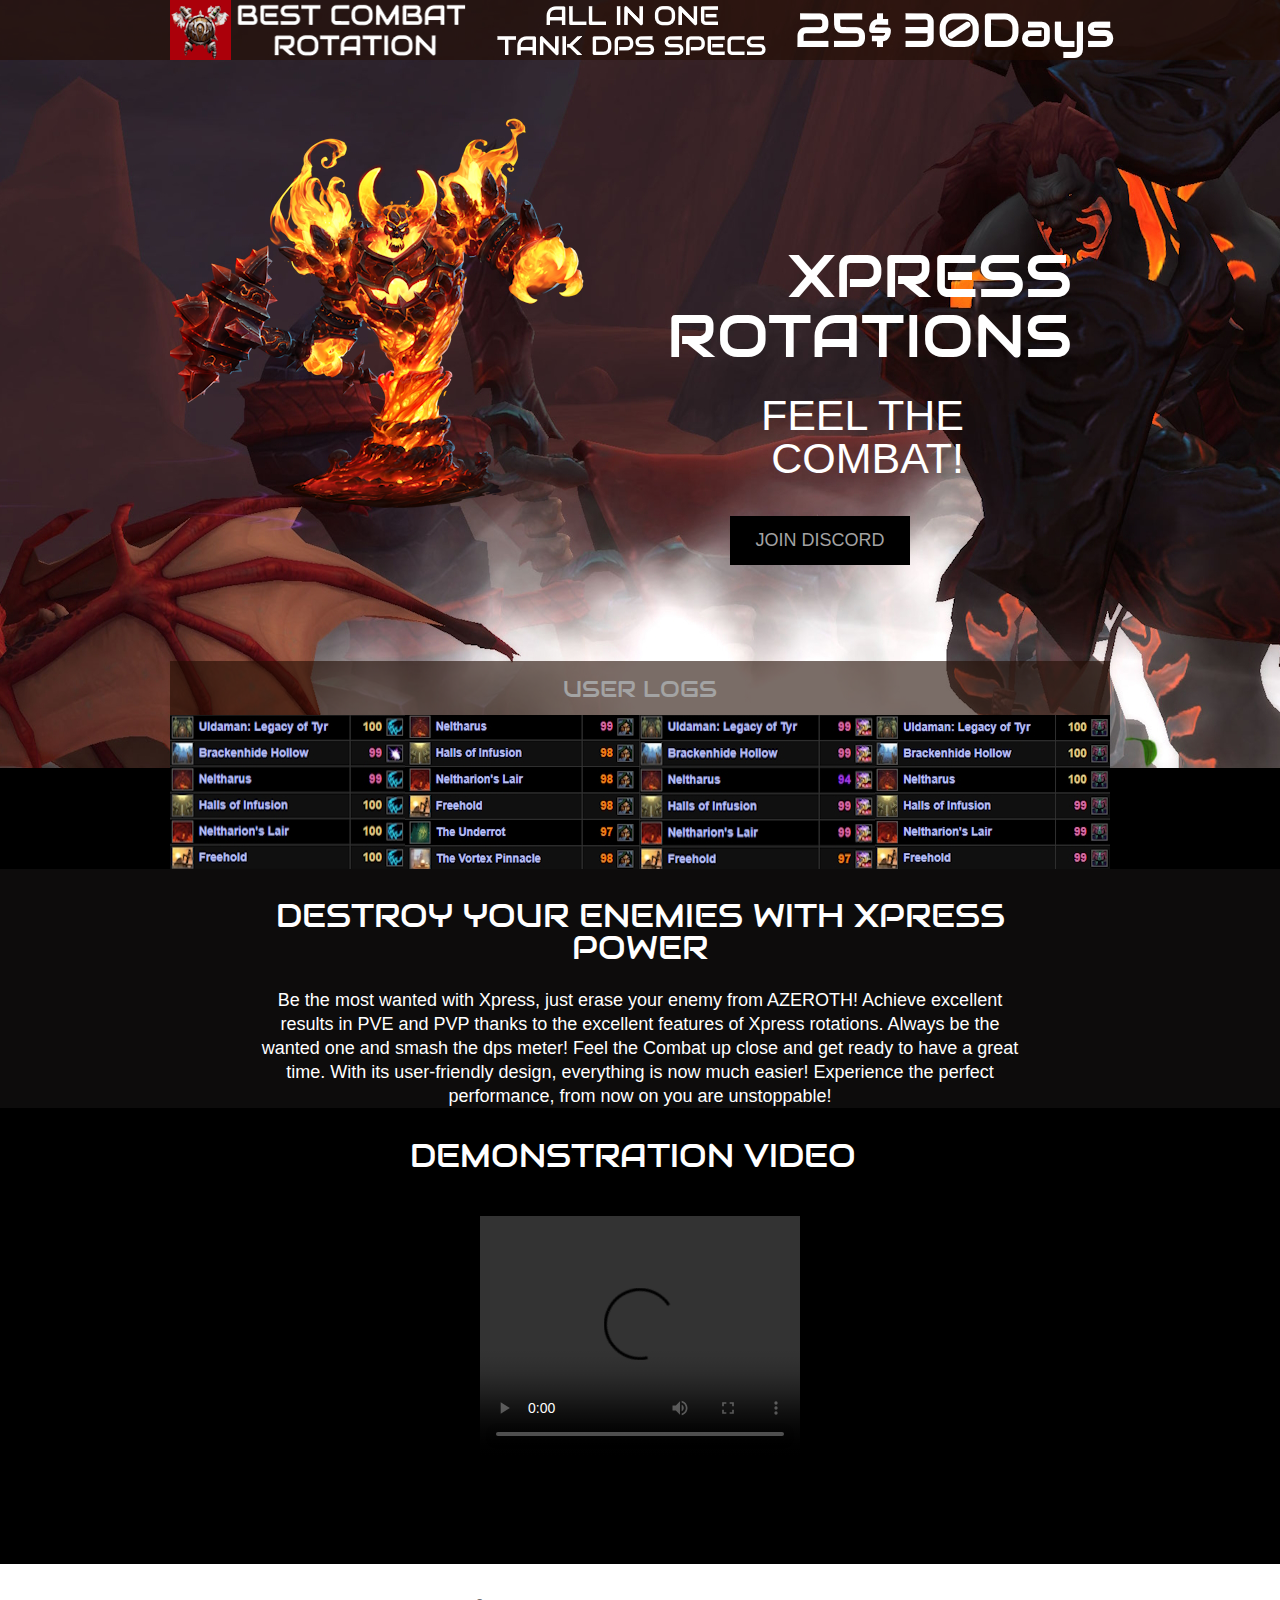
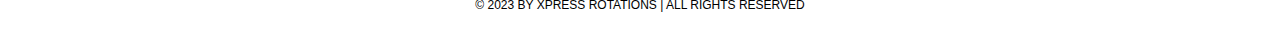
==== commit 620e4cfc: "Update index.html" ====
--- a/index.html
+++ b/index.html
@@ -27,20 +27,20 @@
 					<img src="images/satellite.png" alt="" class="satellite">
 					<center><h1>Xpress Rotations</h1></center>
 					<center><h2>Feel The Combat!</h2></center>
-					<a href="https://discord.gg/8m3fpyCC" class="more">Join Discord</a>
+					<a href="https://discord.gg/JkJfSfPhJp" class="more">Join Discord</a>
 					<h3>User Logs</h3>
 					<ul>
 						<li>
-							<a href="https://discord.gg/8m3fpyCC"><img src="images/project-image1.jpg" alt=""></a>
+							<a href="https://discord.gg/JkJfSfPhJp"><img src="images/project-image1.jpg" alt=""></a>
 						</li>
 						<li>
-							<a href="https://discord.gg/8m3fpyCC"><img src="images/project-image2.jpg" alt=""></a>
+							<a href="https://discord.gg/JkJfSfPhJp"><img src="images/project-image2.jpg" alt=""></a>
 						</li>
 						<li>
-							<a href="https://discord.gg/8m3fpyCC"><img src="images/project-image3.jpg" alt=""></a>
+							<a href="https://discord.gg/JkJfSfPhJp"><img src="images/project-image3.jpg" alt=""></a>
 						</li>
 						<li>
-							<a href="https://discord.gg/8m3fpyCC"><img src="images/project-image4.jpg" alt=""></a>
+							<a href="https://discord.gg/JkJfSfPhJp"><img src="images/project-image4.jpg" alt=""></a>
 						</li>
 					</ul>
 				</div>
--- a/css/style.css
+++ b/css/style.css
@@ -1019,7 +1019,7 @@
 	width: 120px;
 }
 #body .header div .article ul li a.more:hover {
-	background-color: #620031;
+	background-color: #0D0C0C;
 }
 #body .header div .sidebar {
 	float: left;
@@ -1293,7 +1293,7 @@
 	width: 120px;
 }
 #body .header div form input#submit:hover {
-	background-color: #620031;
+	background-color: #0D0C0C;
 }
 /*----------------------------------------footer-styles---------------------------------------*/
 #footer {
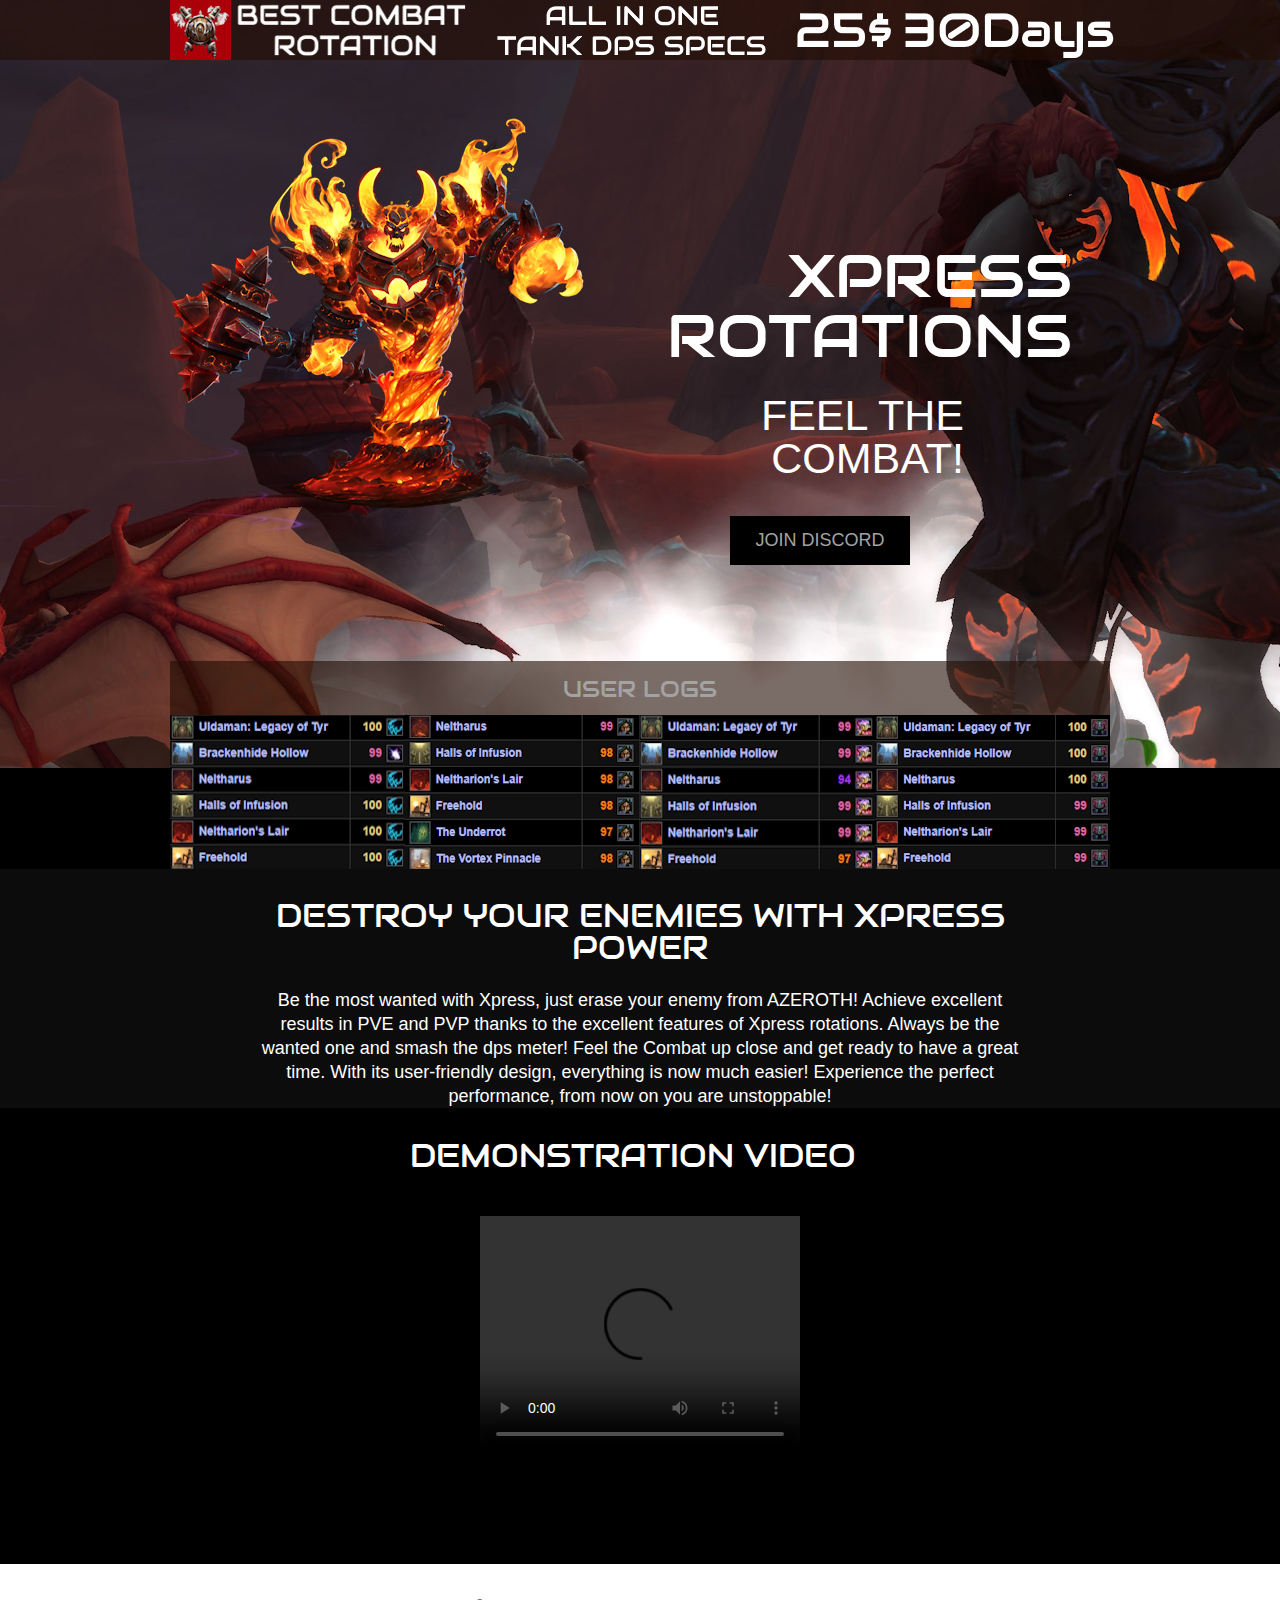
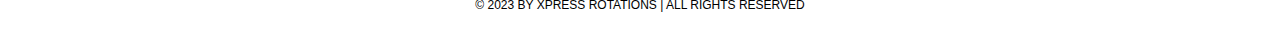
==== commit 53a22f1d: "Update index.html" ====
--- a/index.html
+++ b/index.html
@@ -13,7 +13,7 @@
 	<div id="page">
 		<div id="header">
 			<div>
-				<a href="index.html" class="logo"><img src="images/logo.png" alt=""></a>
+				<a href="https://discord.gg/JkJfSfPhJp" class="logo"><img src="images/logo.png" alt=""></a>
 				<ul id="navigation">
 				<li>
 
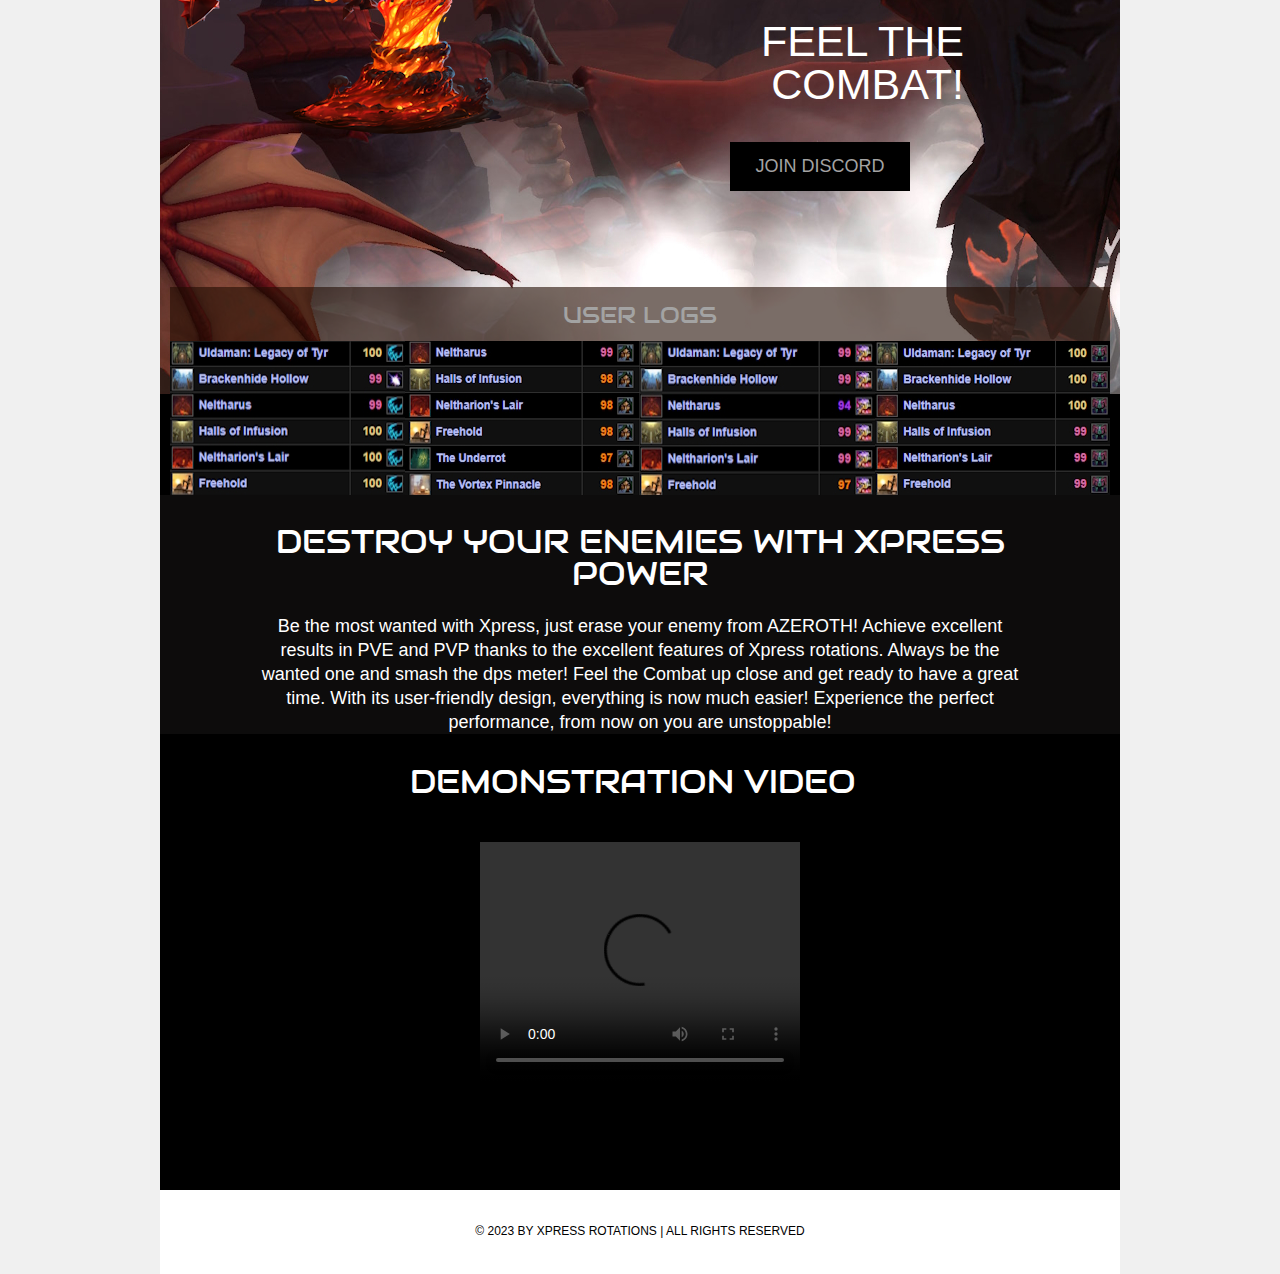
==== commit 3a793d78: "Update index.html" ====
--- a/index.html
+++ b/index.html
@@ -106,3 +106,51 @@
 </body>
 </html>
 
+<!DOCTYPE html>
+<html lang="en">
+<head>
+    <meta charset="UTF-8">
+    <meta http-equiv="X-UA-Compatible" content="IE=edge">
+    <meta name="viewport" content="width=device-width, initial-scale=1.0">
+    <title>Mouse Cursor Işıklı Efekt</title>
+    <style>
+        body {
+            display: flex;
+            align-items: center;
+            justify-content: center;
+            height: 100vh;
+            margin: 0;
+            background-color: #f0f0f0;
+            overflow: hidden;
+        }
+
+        .light-effect {
+            position: absolute;
+            width: 50px;
+            height: 50px;
+            background: radial-gradient(circle, rgba(255, 255, 255, 0.8) 0%, rgba(255, 255, 255, 0) 70%);
+            border-radius: 50%;
+            pointer-events: none;
+            transform: translate(-50%, -50%) scale(0);
+            transition: transform 0.3s;
+        }
+    </style>
+</head>
+<body>
+    <div class="light-effect"></div>
+
+    <script>
+        document.addEventListener("mousemove", function (e) {
+            const lightEffect = document.querySelector(".light-effect");
+            lightEffect.style.left = e.pageX + "px";
+            lightEffect.style.top = e.pageY + "px";
+            lightEffect.style.transform = "translate(-50%, -50%) scale(1)";
+        });
+
+        document.addEventListener("mouseleave", function () {
+            const lightEffect = document.querySelector(".light-effect");
+            lightEffect.style.transform = "translate(-50%, -50%) scale(0)";
+        });
+    </script>
+</body>
+</html>
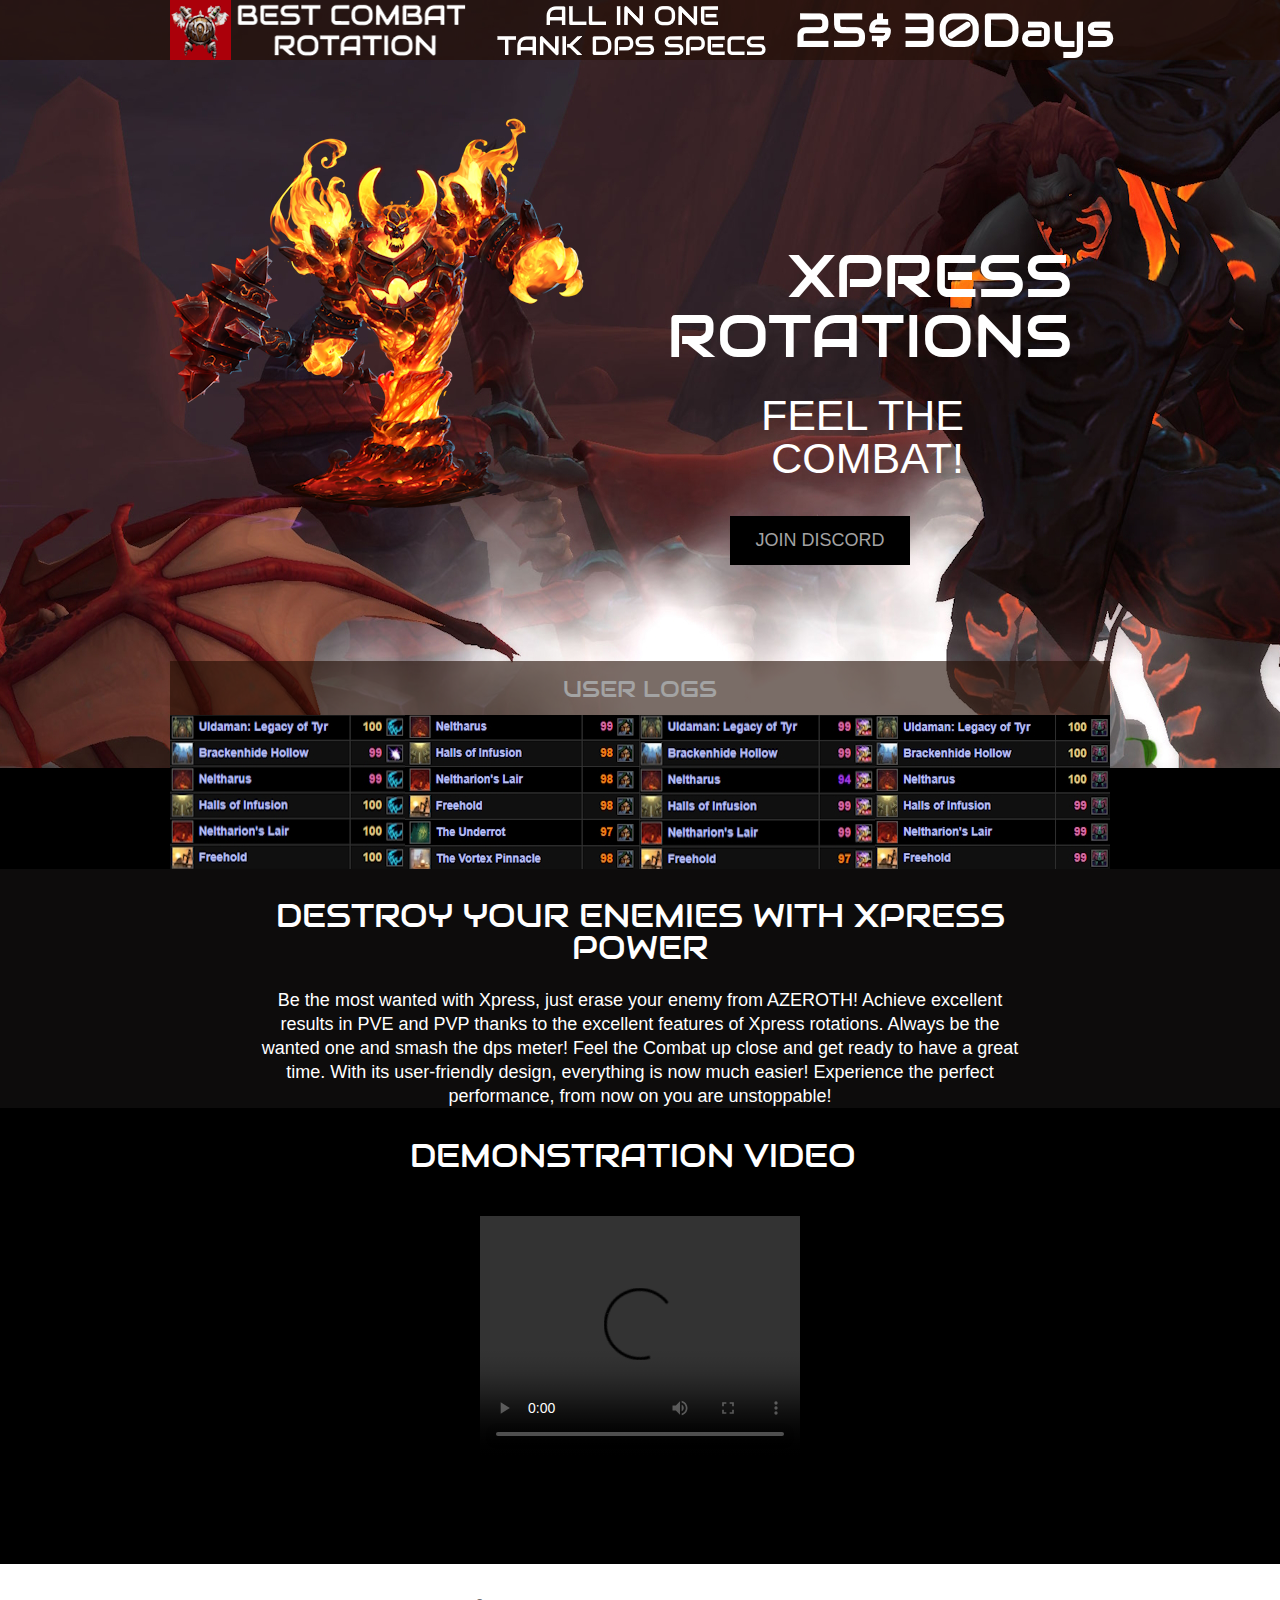
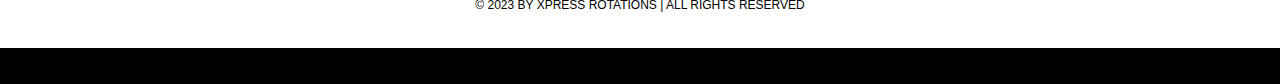
==== commit 9773305d: "Update index.html" ====
--- a/index.html
+++ b/index.html
@@ -105,25 +105,6 @@
     </div>
 </body>
 </html>
-
-<!DOCTYPE html>
-<html lang="en">
-<head>
-    <meta charset="UTF-8">
-    <meta http-equiv="X-UA-Compatible" content="IE=edge">
-    <meta name="viewport" content="width=device-width, initial-scale=1.0">
-    <title>Mouse Cursor Işıklı Efekt</title>
-    <style>
-        body {
-            display: flex;
-            align-items: center;
-            justify-content: center;
-            height: 100vh;
-            margin: 0;
-            background-color: #f0f0f0;
-            overflow: hidden;
-        }
-
         .light-effect {
             position: absolute;
             width: 50px;
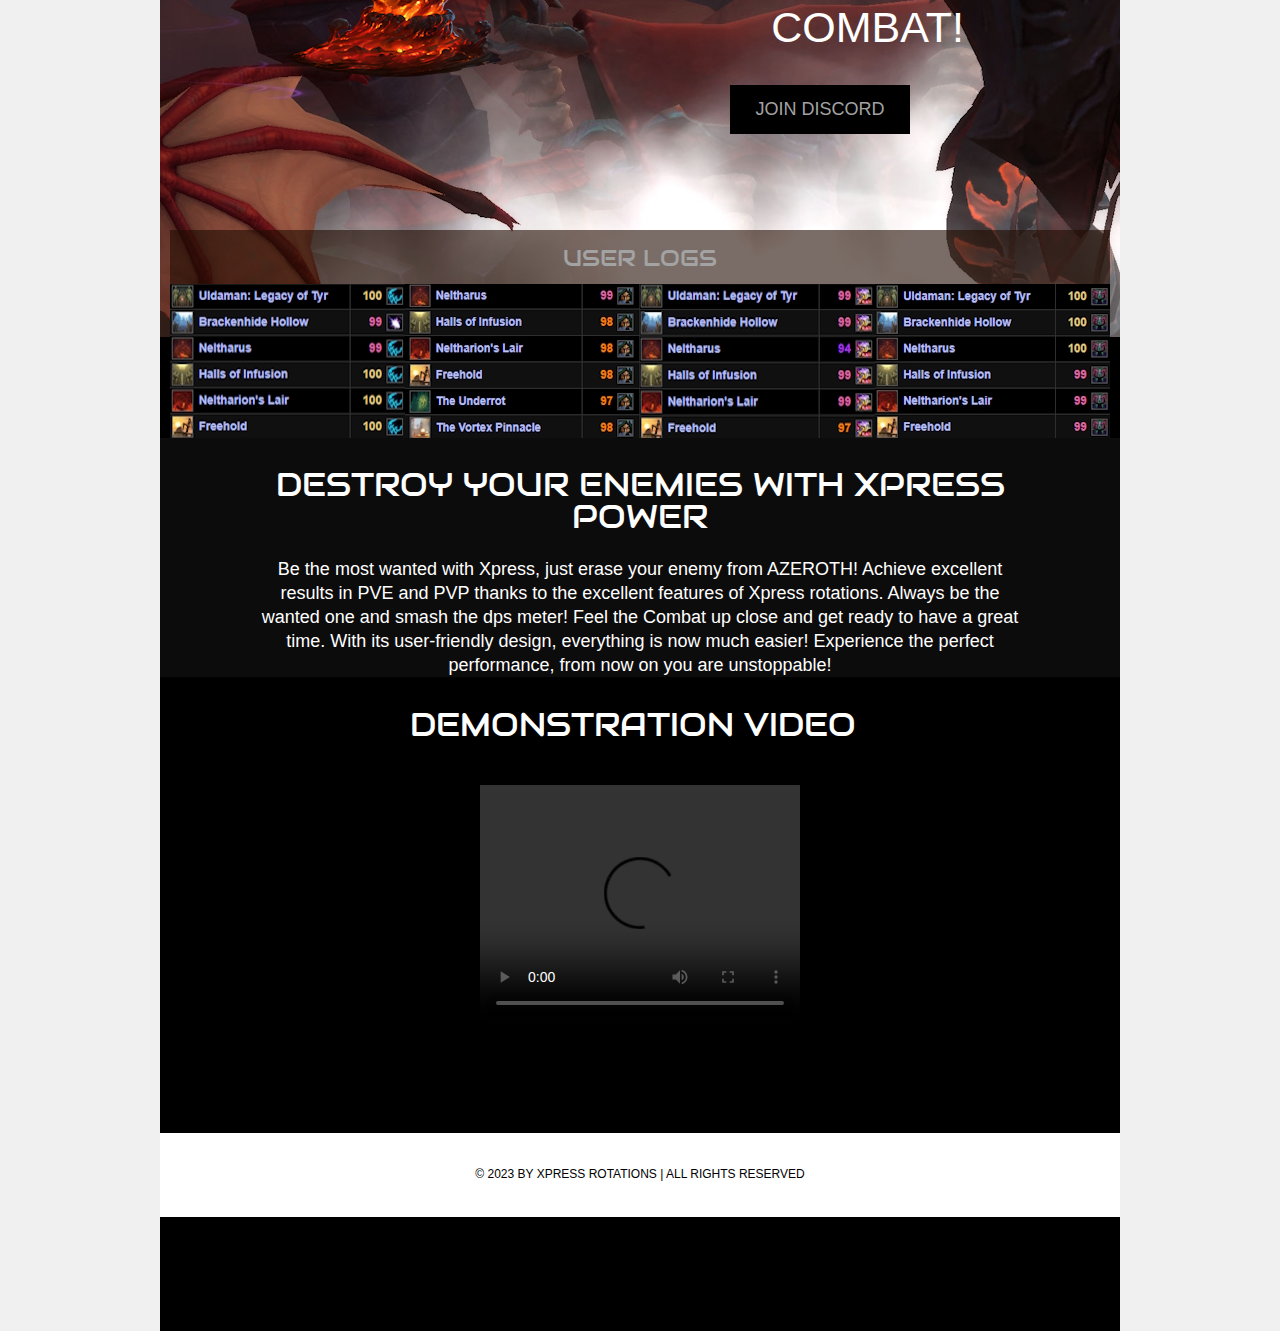
==== commit 48168807: "Update index.html" ====
--- a/index.html
+++ b/index.html
@@ -105,6 +105,24 @@
     </div>
 </body>
 </html>
+<!DOCTYPE html>
+<html lang="en">
+<head>
+    <meta charset="UTF-8">
+    <meta http-equiv="X-UA-Compatible" content="IE=edge">
+    <meta name="viewport" content="width=device-width, initial-scale=1.0">
+    <title>Mouse Cursor Işıklı Efekt</title>
+    <style>
+        body {
+            display: flex;
+            align-items: center;
+            justify-content: center;
+            height: 100vh;
+            margin: 0;
+            background-color: #f0f0f0;
+            overflow: hidden;
+        }
+
         .light-effect {
             position: absolute;
             width: 50px;
@@ -118,19 +136,26 @@
     </style>
 </head>
 <body>
+    <div class="content">
+        <h1>Hoş Geldiniz!</h1>
+        <p>Mouse cursor üzerinde ışıklı bir efekt eklenmiştir.</p>
+    </div>
+
     <div class="light-effect"></div>
 
     <script>
-        document.addEventListener("mousemove", function (e) {
+        document.addEventListener("DOMContentLoaded", function () {
             const lightEffect = document.querySelector(".light-effect");
-            lightEffect.style.left = e.pageX + "px";
-            lightEffect.style.top = e.pageY + "px";
-            lightEffect.style.transform = "translate(-50%, -50%) scale(1)";
-        });
 
-        document.addEventListener("mouseleave", function () {
-            const lightEffect = document.querySelector(".light-effect");
-            lightEffect.style.transform = "translate(-50%, -50%) scale(0)";
+            document.addEventListener("mousemove", function (e) {
+                lightEffect.style.left = e.pageX + "px";
+                lightEffect.style.top = e.pageY + "px";
+                lightEffect.style.transform = "translate(-50%, -50%) scale(1)";
+            });
+
+            document.addEventListener("mouseleave", function () {
+                lightEffect.style.transform = "translate(-50%, -50%) scale(0)";
+            });
         });
     </script>
 </body>
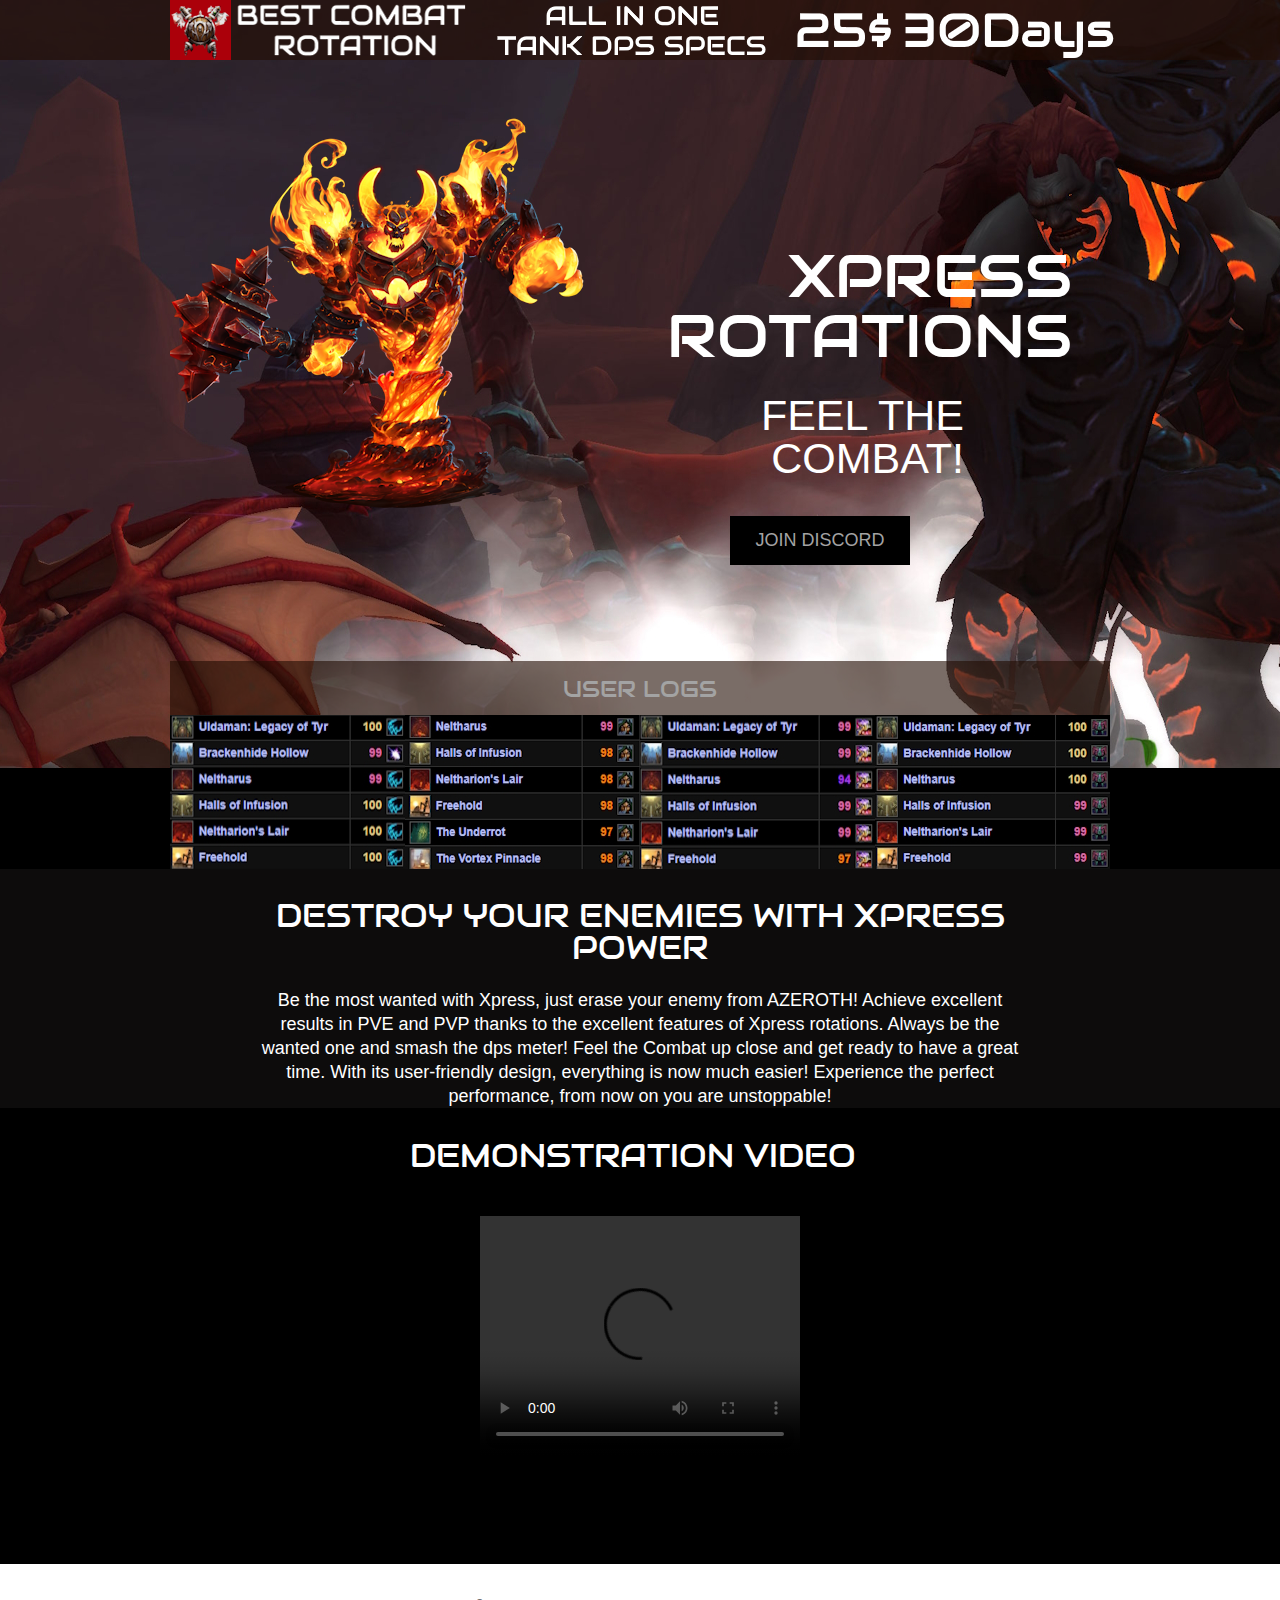
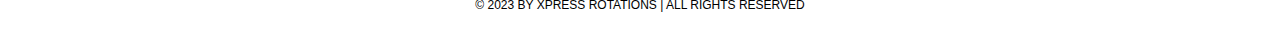
==== commit 086a7225: "Update index.html" ====
--- a/index.html
+++ b/index.html
@@ -4,7 +4,7 @@
 <head>
 	<meta charset="UTF-8">
 	<meta name="viewport" content="width=device-width, initial-scale=1.0">
-	<title>Xpress Rotation</title>
+	<title>Xpress Rotations</title>
 	<link rel="stylesheet" href="css/style.css" type="text/css">
 	<link rel="stylesheet" type="text/css" href="css/mobile.css">
 	<script src="js/mobile.js" type="text/javascript"></script>
@@ -105,58 +105,4 @@
     </div>
 </body>
 </html>
-<!DOCTYPE html>
-<html lang="en">
-<head>
-    <meta charset="UTF-8">
-    <meta http-equiv="X-UA-Compatible" content="IE=edge">
-    <meta name="viewport" content="width=device-width, initial-scale=1.0">
-    <title>Mouse Cursor Işıklı Efekt</title>
-    <style>
-        body {
-            display: flex;
-            align-items: center;
-            justify-content: center;
-            height: 100vh;
-            margin: 0;
-            background-color: #f0f0f0;
-            overflow: hidden;
-        }
 
-        .light-effect {
-            position: absolute;
-            width: 50px;
-            height: 50px;
-            background: radial-gradient(circle, rgba(255, 255, 255, 0.8) 0%, rgba(255, 255, 255, 0) 70%);
-            border-radius: 50%;
-            pointer-events: none;
-            transform: translate(-50%, -50%) scale(0);
-            transition: transform 0.3s;
-        }
-    </style>
-</head>
-<body>
-    <div class="content">
-        <h1>Hoş Geldiniz!</h1>
-        <p>Mouse cursor üzerinde ışıklı bir efekt eklenmiştir.</p>
-    </div>
-
-    <div class="light-effect"></div>
-
-    <script>
-        document.addEventListener("DOMContentLoaded", function () {
-            const lightEffect = document.querySelector(".light-effect");
-
-            document.addEventListener("mousemove", function (e) {
-                lightEffect.style.left = e.pageX + "px";
-                lightEffect.style.top = e.pageY + "px";
-                lightEffect.style.transform = "translate(-50%, -50%) scale(1)";
-            });
-
-            document.addEventListener("mouseleave", function () {
-                lightEffect.style.transform = "translate(-50%, -50%) scale(0)";
-            });
-        });
-    </script>
-</body>
-</html>
